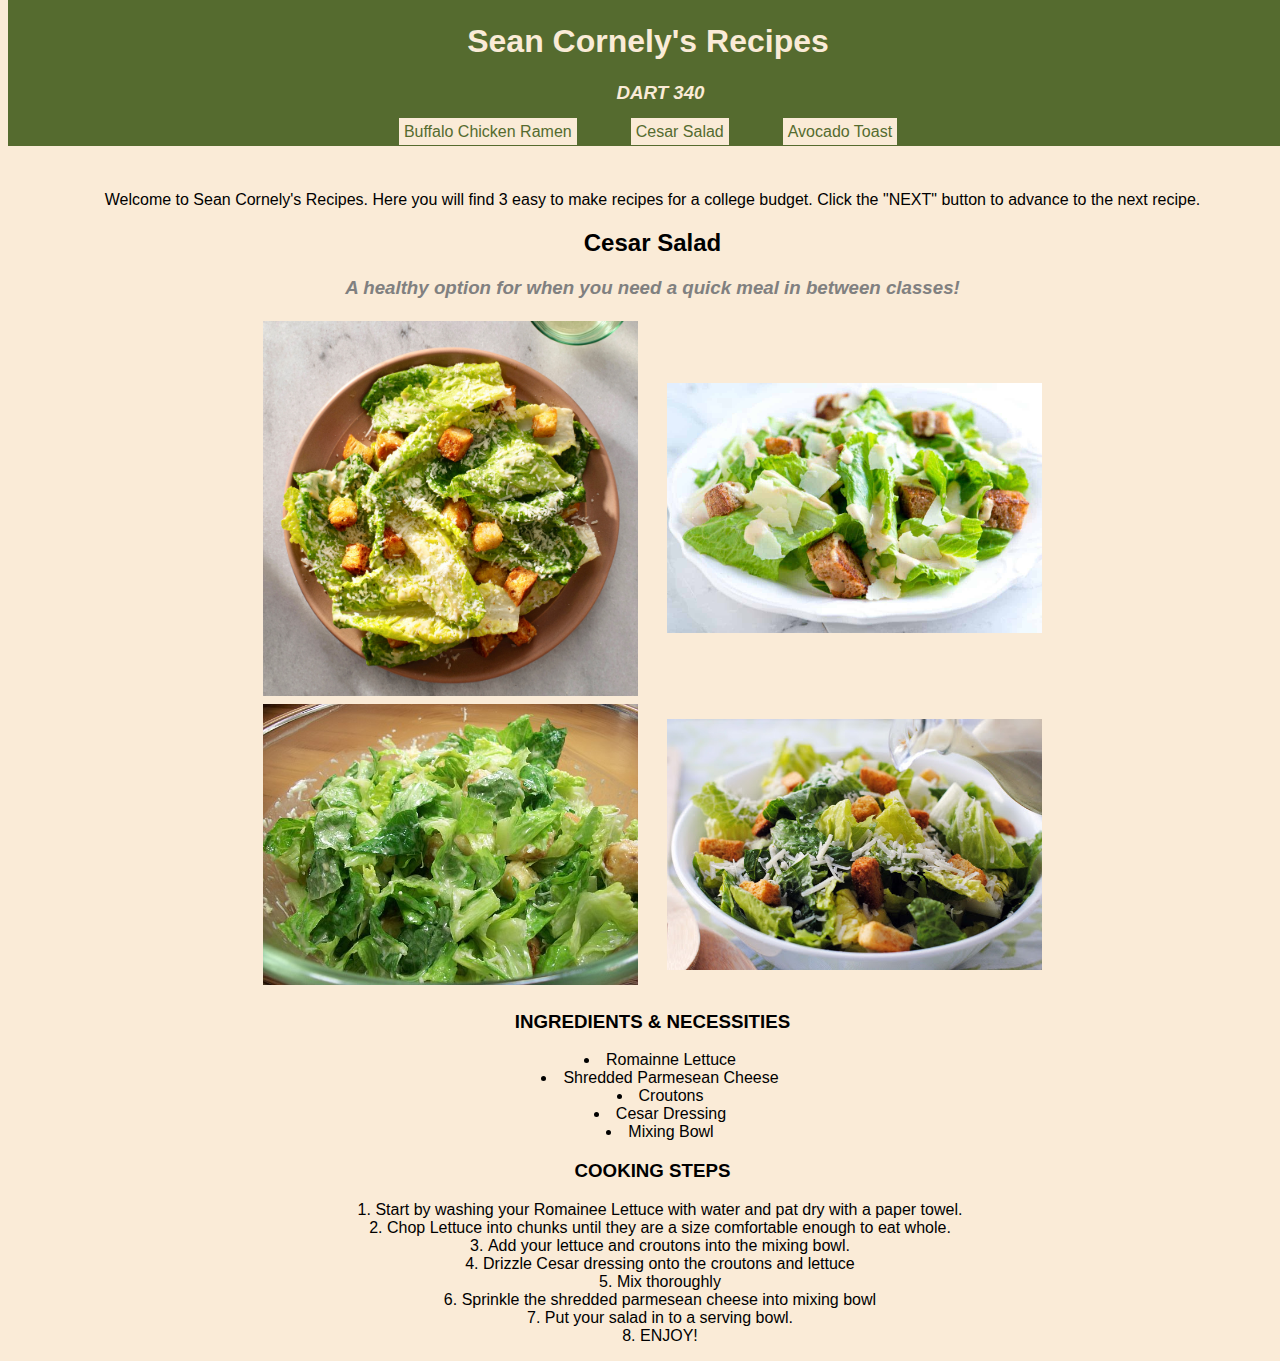
==== recipe2.html @ d9235056 "Add files via upload" ====
<!DOCTYPE html>
<html>
    
    <!-- this is my head -->
    <head>
        <title>Recipe Blog</title>
        <meta charset="UTF-8">
        <link rel="stylesheet" href="style.css"> 
        
    </head>
    
    
    <!-- header is here -->
    <header>
        <h1>Sean Cornely's Recipes</h1>
        
        <h3 id="head"><em>DART 340</em></h3>
        
        <ul id="nav">
            <li class="navbar"><a href="index.html">Buffalo Chicken Ramen</a></li>
            <li class="navbar"><a href="recipe2.html">Cesar Salad</a></li>
            <li class="navbar"><a href="recipe3.html">Avocado Toast</a></li>
        </ul>
    </header>  
    
    
    <!-- beginning of body -->
    <body>
        <p>Welcome to Sean Cornely's Recipes. Here you will find 3 easy to make recipes for a college budget. Click the "NEXT" button to advance to the next recipe.</p>
        
        
        <h2>Cesar Salad</h2>
        <h3 id="subhead"><em>A healthy option for when you need a quick meal in between classes!</em></h3>
       
        
    <!-- image gallery! -->
        <table>
            <tbody>
                <tr>
                    <td><img src="cesar.jpg" alt="cesar salad" width="375"></td>
                    <td><img src="cesar2.jpg" alt="cesar salad" width="375"></td>
                </tr>
                <tr>
                    <td><img src="cesar3.jpg" alt="cesar salad" width="375"></td>
                    <td><img src="cesar4.jpg" alt="cesar salad" width="375"></td>
                </tr>
            </tbody>
        </table>
        
        
        
        
     <!-- ingredients and necessities section is here --> 
        <h3>INGREDIENTS & NECESSITIES</h3>
        <ul>
            <li>Romainne Lettuce</li>
            <li>Shredded Parmesean Cheese</li>
            <li>Croutons</li>
            <li>Cesar Dressing</li>
            <li>Mixing Bowl</li>
        </ul>
        
        
        
    <!-- step by step instructions -->
        <h3>COOKING STEPS</h3>
        <ol>
            <li>Start by washing your Romainee Lettuce with water and pat dry with a paper towel.</li>
            <li>Chop Lettuce into chunks until they are a size comfortable enough to eat whole.</li>
            <li>Add your lettuce and croutons into the mixing bowl.</li>
            <li>Drizzle Cesar dressing onto the croutons and lettuce</li>
            <li>Mix thoroughly</li>
            <li>Sprinkle the shredded parmesean cheese into mixing bowl</li>
            <li>Put your salad in to a serving bowl.</li>
            <li>ENJOY!</li>
            
        
        </ol>
    
    
    
        
        
        
    
    </body>
</html>
---- style.css ----
h1{
                color: antiquewhite;
                font-family: sans-serif;
                text-align: center;
            }
            
            #head{
                text-align: center;
                color:antiquewhite
            }
            
            #subhead{
                color:grey;
                font-family: sans-serif;
            }
            
            img{
                padding-left: 25px;
                padding-right; 25px;
            }
            
            h2{
                font-family: sans-serif;
                padding-left: 25px;
                padding-right; 25px;
            }
            
            h3{
                font-family: sans-serif;
                padding-left: 25px;
                padding-right; 25px;
            }
            
            p{
                font-family: sans-serif;
                padding-left: 25px;
                padding-right; 25px;
                padding-top: 175px;
            }
            
            li{
                font-family: sans-serif;
                list-style-position: inside;
                
            }

table{
    width: 400px;
    margin: 10px auto;
}
            
            header{
                background-color: darkolivegreen;
                padding-top: 5px;
                padding-bottom: 5px;
                margin-top: -19px;
                width: 100%;
                position: fixed;
            }


            #nav {
                list-style-type: none;
                margin: 0;
                padding: 0;
                
            }





            .navbar{
                display:inline;
                padding: 5px;
                margin: 25px;
                background-color: antiquewhite;
                text-align: center;
                text-decoration: none;
                color: darkolivegreen;
            }

.navbar a{
    text-decoration: none;
    color: darkolivegreen;
}

            .navbar a:hover{
                background-color: darkolivegreen;
                text-align: center;
                text-decoration: none;
                color: antiquewhite;
            }
     
            
            body{
                background-color: antiquewhite;
                text-align: center;
            }
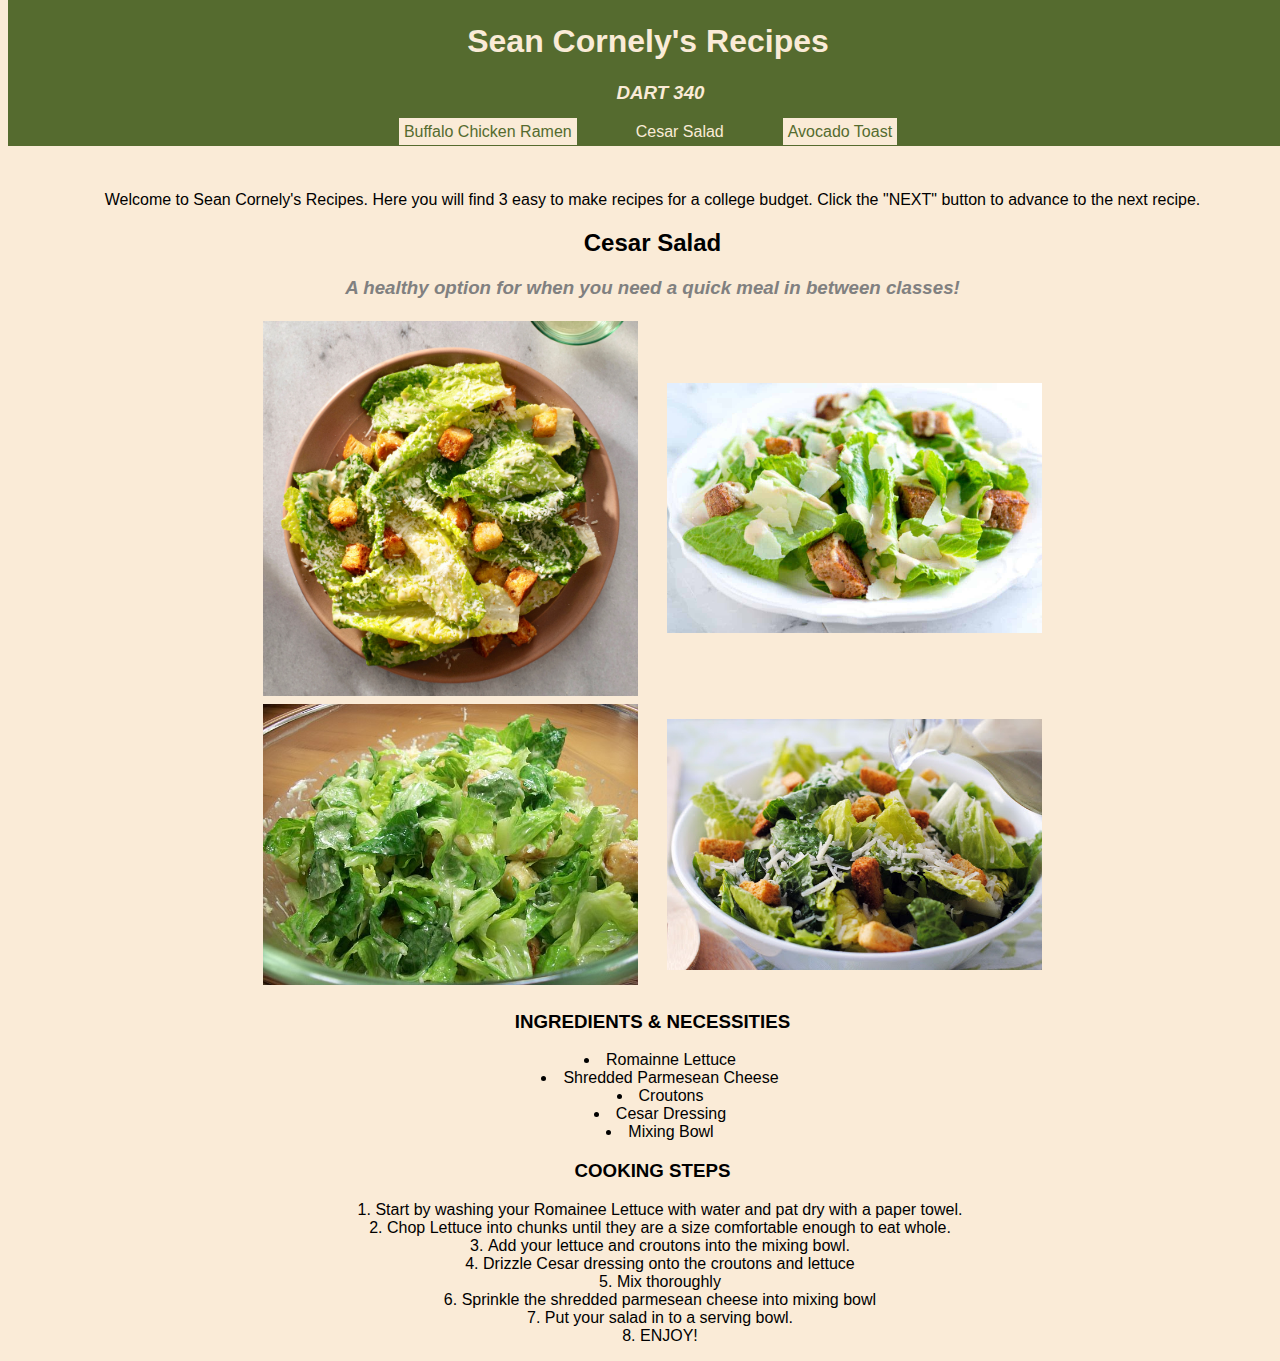
==== commit fe1ac54e: "Update recipe2.html" ====
--- a/recipe2.html
+++ b/recipe2.html
@@ -18,7 +18,7 @@
         
         <ul id="nav">
             <li class="navbar"><a href="index.html">Buffalo Chicken Ramen</a></li>
-            <li class="navbar"><a href="recipe2.html">Cesar Salad</a></li>
+            <li class="navbarselected"><a href="recipe2.html">Cesar Salad</a></li>
             <li class="navbar"><a href="recipe3.html">Avocado Toast</a></li>
         </ul>
     </header>  
@@ -84,4 +84,4 @@
         
     
     </body>
-</html>+</html>
--- a/style.css
+++ b/style.css
@@ -68,7 +68,20 @@
 
 
 
+.navbarselected a{
+    color: antiquewhite;
+    text-decoration: none;
+}
 
+.navbarselected{
+                display:inline;
+                padding: 5px;
+                margin: 25px;
+                background-color: darkolivegreen;
+                text-align: center;
+                text-decoration: none;
+                color: darkolivegreen;
+            }
 
             .navbar{
                 display:inline;
@@ -79,6 +92,9 @@
                 text-decoration: none;
                 color: darkolivegreen;
             }
+
+
+     
 
 .navbar a{
     text-decoration: none;
@@ -97,4 +113,4 @@
                 background-color: antiquewhite;
                 text-align: center;
             }
-            +            
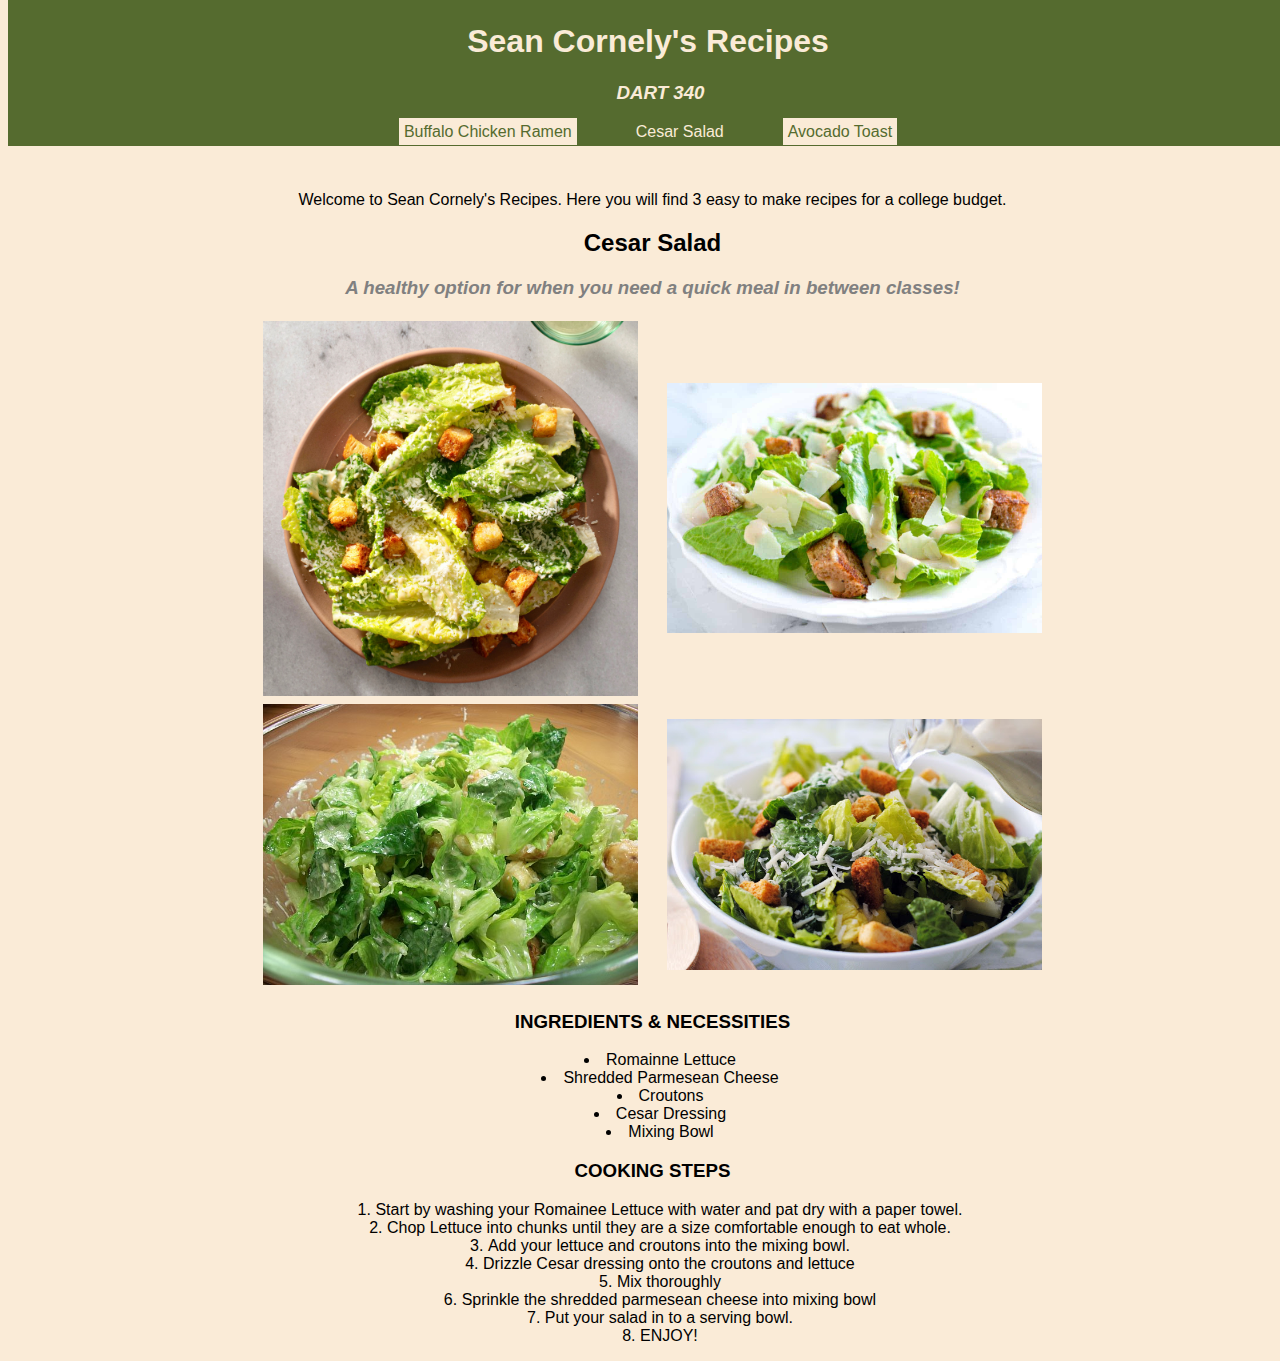
==== commit 60630913: "Update recipe2.html" ====
--- a/recipe2.html
+++ b/recipe2.html
@@ -26,7 +26,7 @@
     
     <!-- beginning of body -->
     <body>
-        <p>Welcome to Sean Cornely's Recipes. Here you will find 3 easy to make recipes for a college budget. Click the "NEXT" button to advance to the next recipe.</p>
+        <p>Welcome to Sean Cornely's Recipes. Here you will find 3 easy to make recipes for a college budget.</p>
         
         
         <h2>Cesar Salad</h2>
--- a/style.css
+++ b/style.css
@@ -68,6 +68,23 @@
 
 
 
+
+
+            .navbar{
+                display:inline;
+                padding: 5px;
+                margin: 25px;
+                background-color: antiquewhite;
+                text-align: center;
+                text-decoration: none;
+                color: darkolivegreen;
+            }
+
+.navbar a{
+    text-decoration: none;
+    color: darkolivegreen;
+}
+
 .navbarselected a{
     color: antiquewhite;
     text-decoration: none;
@@ -82,25 +99,6 @@
                 text-decoration: none;
                 color: darkolivegreen;
             }
-
-            .navbar{
-                display:inline;
-                padding: 5px;
-                margin: 25px;
-                background-color: antiquewhite;
-                text-align: center;
-                text-decoration: none;
-                color: darkolivegreen;
-            }
-
-
-     
-
-.navbar a{
-    text-decoration: none;
-    color: darkolivegreen;
-}
-
             .navbar a:hover{
                 background-color: darkolivegreen;
                 text-align: center;
@@ -113,4 +111,4 @@
                 background-color: antiquewhite;
                 text-align: center;
             }
-            
+            